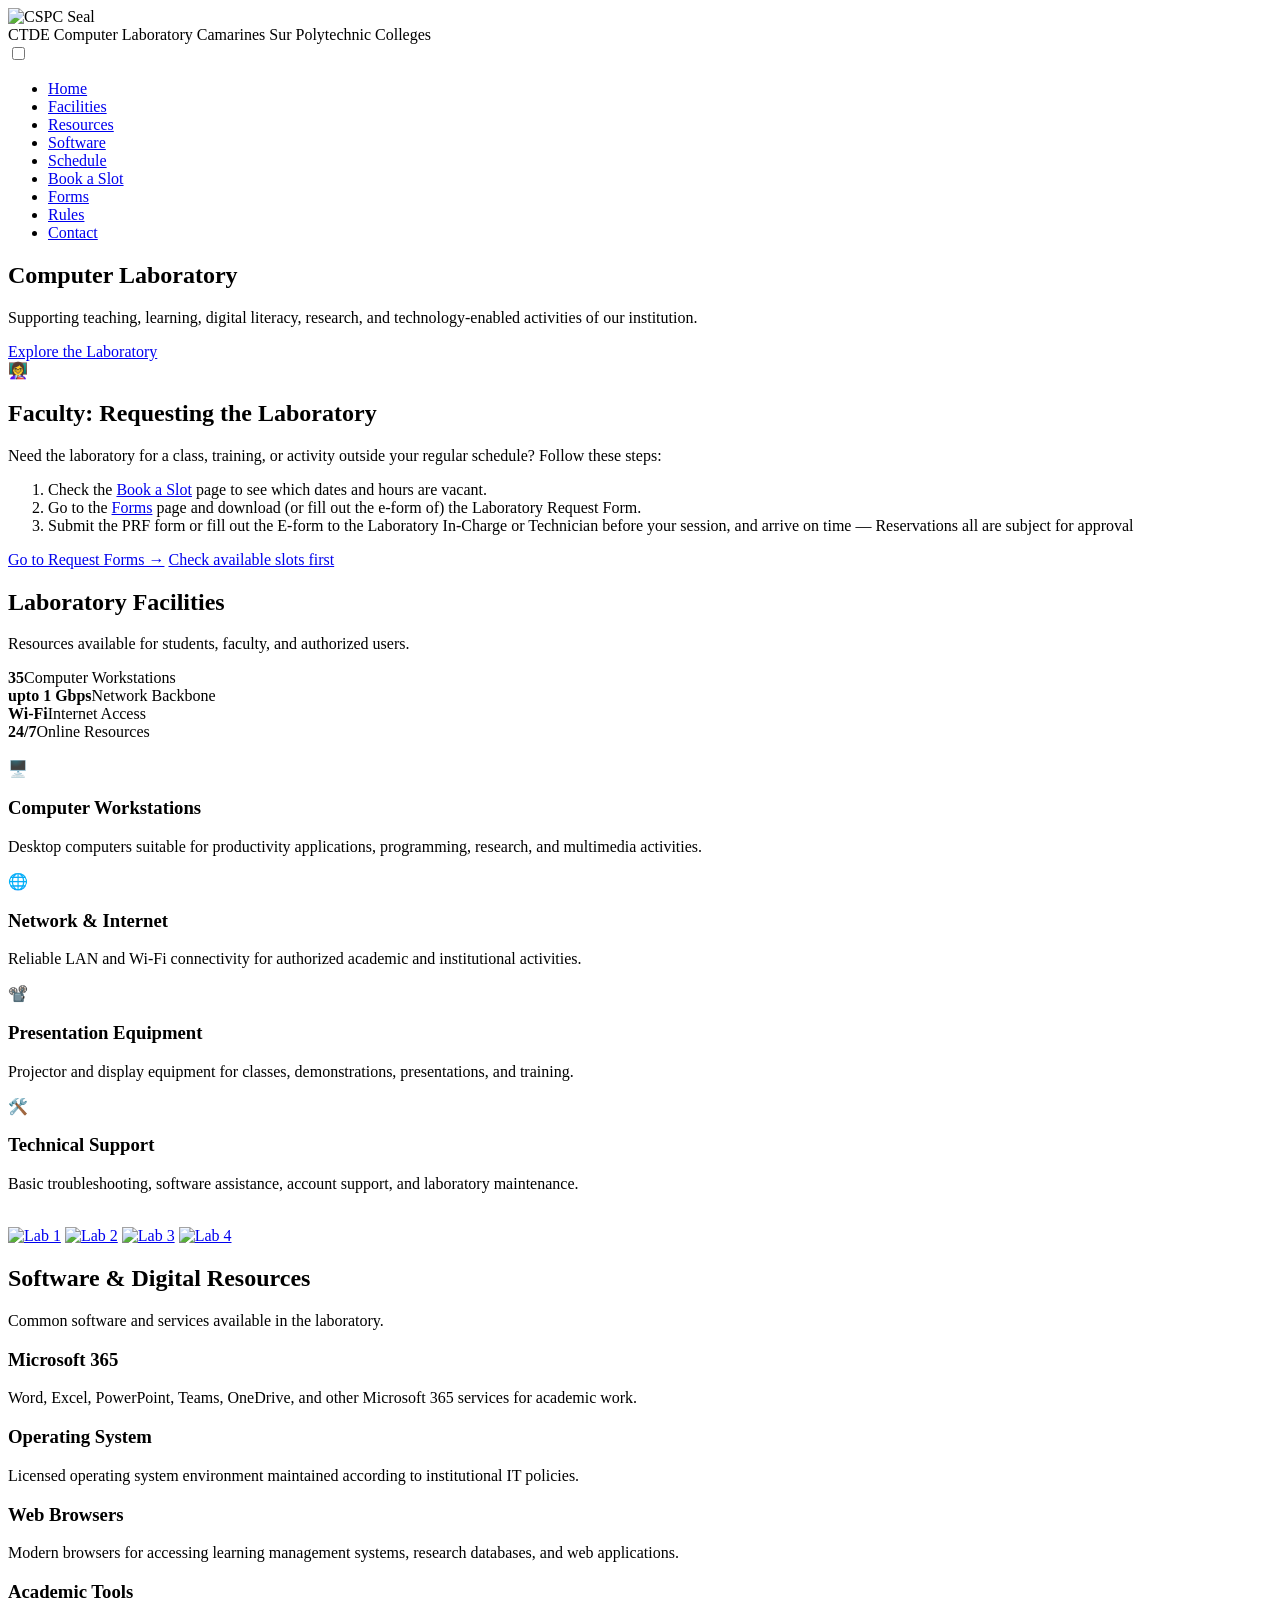
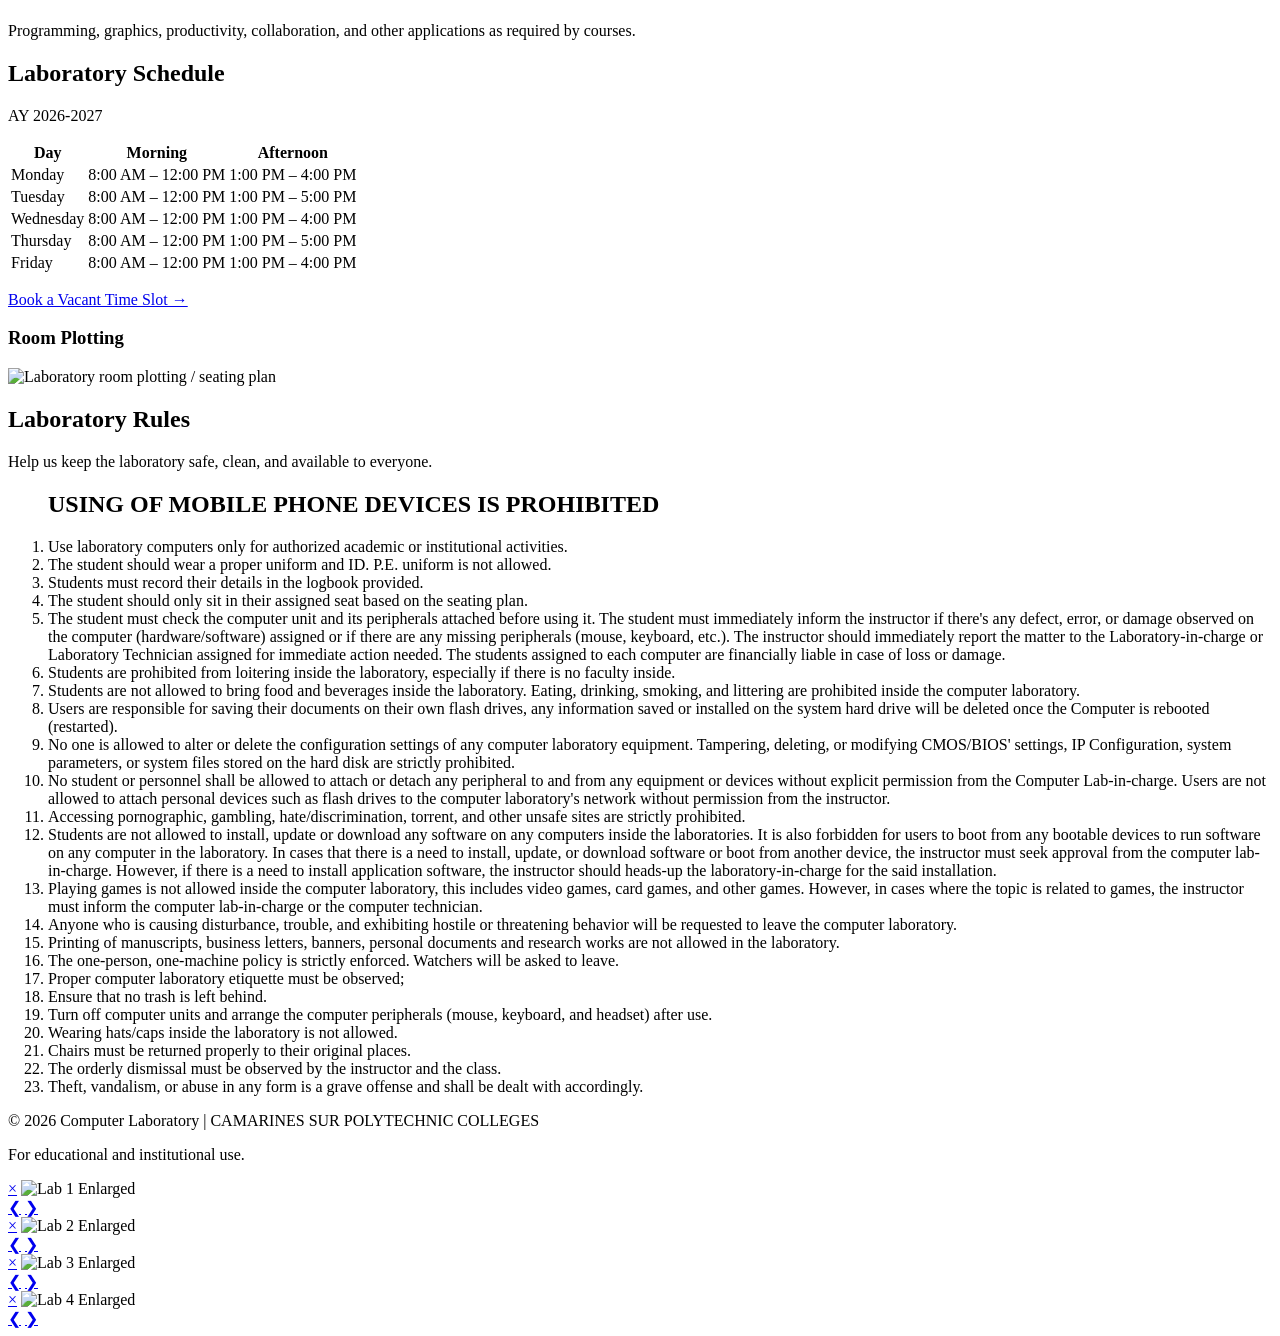
==== index.html @ a162e587 "Add faculty request section for laboratory usage Added a section for faculty requests to use the lab" ====
<!DOCTYPE html>
<html lang="en">
<head>
<meta charset="UTF-8">
<meta name="viewport" content="width=device-width, initial-scale=1.0">
<title>Computer Laboratory | Institution</title>
<link rel="stylesheet" href="css/style.css">
<link rel="stylesheet" href="css/index.css">
</head>
<body>
<header>
<nav>
<div class="logo">
<img src="Pictures/CSPC-Seal.png" alt="CSPC Seal">
<div class="logo-divider"></div>
<div class="logo-text">
<span class="primary">CTDE Computer Laboratory</span>
<span class="secondary">Camarines Sur Polytechnic Colleges</span>
</div>
</div>
<input type="checkbox" id="navToggle" class="nav-toggle">
<label for="navToggle" class="hamburger"><span></span><span></span><span></span></label>
<ul>
<li><a href="#home">Home</a></li>
<li><a href="#facilities">Facilities</a></li>
<li><a href="#resources">Resources</a></li>
<li><a href="#software">Software</a></li>
<li><a href="#schedule">Schedule</a></li>
<li><a href="booking.html">Book a Slot</a></li>
<li><a href="forms.html">Forms</a></li>
<li><a href="#rules">Rules</a></li>
<li><a href="contact.html">Contact</a></li>
</ul>
</nav>
</header>

<main>
<section class="hero" id="home">
<h1>Computer Laboratory</h1>
<p>Supporting teaching, learning, digital literacy, research, and technology-enabled activities of our institution.</p>
<a class="btn" href="#facilities">Explore the Laboratory</a>
</section>

<section class="faculty-notice" id="faculty-request">
<div class="faculty-card">
<div class="faculty-icon">👩‍🏫</div>
<div class="faculty-body">
<h2>Faculty: Requesting the Laboratory</h2>
<p>Need the laboratory for a class, training, or activity outside your regular schedule? Follow these steps:</p>
<ol class="faculty-steps">
<li>Check the <a href="booking.html">Book a Slot</a> page to see which dates and hours are vacant.</li>
<li>Go to the <a href="forms.html">Forms</a> page and download (or fill out the e-form of) the Laboratory Request Form.</li>
<li>Submit the PRF form or fill out the E-form to the Laboratory In-Charge or Technician before your session, and arrive on time &mdash; Reservations all are subject for approval </li>
</ol>
<div class="faculty-actions">
<a class="faculty-btn" href="forms.html">Go to Request Forms &rarr;</a>
<a class="faculty-link" href="booking.html">Check available slots first</a>
</div>
</div>
</div>
</section>

<section id="facilities">
<div class="section-title"><h2>Laboratory Facilities</h2><p>Resources available for students, faculty, and authorized users.</p></div>
<div class="stats">
<div class="stat"><strong>35</strong>Computer Workstations</div>
<div class="stat"><strong>upto 1 Gbps</strong>Network Backbone</div>
<div class="stat"><strong>Wi-Fi</strong>Internet Access</div>
<div class="stat"><strong>24/7</strong>Online Resources</div>
</div>
<br>
<div class="cards">
<div class="card"><div class="icon">🖥️</div><h3>Computer Workstations</h3><p>Desktop computers suitable for productivity applications, programming, research, and multimedia activities.</p></div>
<div class="card"><div class="icon">🌐</div><h3>Network & Internet</h3><p>Reliable LAN and Wi-Fi connectivity for authorized academic and institutional activities.</p></div>
<div class="card"><div class="icon">📽️</div><h3>Presentation Equipment</h3><p>Projector and display equipment for classes, demonstrations, presentations, and training.</p></div>
<div class="card"><div class="icon">🛠️</div><h3>Technical Support</h3><p>Basic troubleshooting, software assistance, account support, and laboratory maintenance.</p></div>
</div>
<br>
 <!-- Uploaded Pictures -->
<div class="gallery">
  <a href="#img1"><img src="Pictures/CTDE 1.JPG" alt="Lab 1" class="zoomable"></a>
  <a href="#img2"><img src="Pictures/CTDE 2.JPG" alt="Lab 2" class="zoomable"></a>
  <a href="#img3"><img src="Pictures/CTDE 3.JPG" alt="Lab 3" class="zoomable"></a>
  <a href="#img4"><img src="Pictures/CTDE 4.JPG" alt="Lab 4" class="zoomable"></a>
</div>

</section>

<!-- <section id="resources">
  <div class="section-title">
    <h2>View Resources</h2>
    <p>Access PDF documents and uploaded pictures directly from the laboratory portal.</p>
  </div>

  <!-- PDF Viewer -->
  <!-- <div class="card">
    <p>You can view the laboratory guidelines PDF below:</p>
    <embed src="PDF/CSPC ICT Laboratory Manual.pdf" type="application/pdf" width="100%" height="600px" />
  </div>
</section> --> 


<section id="software">
<div class="section-title"><h2>Software & Digital Resources</h2><p>Common software and services available in the laboratory.</p></div>
<div class="cards">
<div class="card"><h3>Microsoft 365</h3><p>Word, Excel, PowerPoint, Teams, OneDrive, and other Microsoft 365 services for academic work.</p></div>
<div class="card"><h3>Operating System</h3><p>Licensed operating system environment maintained according to institutional IT policies.</p></div>
<div class="card"><h3>Web Browsers</h3><p>Modern browsers for accessing learning management systems, research databases, and web applications.</p></div>
<div class="card"><h3>Academic Tools</h3><p>Programming, graphics, productivity, collaboration, and other applications as required by courses.</p></div>
</div>
</section>

<section id="schedule">
<div class="section-title"><h2>Laboratory Schedule</h2><p>AY 2026-2027</p></div>
<table>
<tr><th>Day</th><th>Morning</th><th>Afternoon</th></tr>
<tr><td>Monday</td><td>8:00 AM – 12:00 PM</td><td>1:00 PM – 4:00 PM</td></tr>
<tr><td>Tuesday</td><td>8:00 AM – 12:00 PM</td><td>1:00 PM – 5:00 PM</td></tr>
<tr><td>Wednesday</td><td>8:00 AM – 12:00 PM</td><td>1:00 PM – 4:00 PM</td></tr>
<tr><td>Thursday</td><td>8:00 AM – 12:00 PM</td><td>1:00 PM – 5:00 PM</td></tr>
<tr><td>Friday</td><td>8:00 AM – 12:00 PM</td><td>1:00 PM – 4:00 PM</td></tr>
</table>
<p class="schedule-cta">
<a class="btn" href="booking.html">Book a Vacant Time Slot &rarr;</a>
</p>

<!--
  ROOM PLOTTING / SEATING PLAN IMAGE
  To add your own room layout image:
  1. Save your room plotting/seating plan image into the Pictures folder
     (e.g. Pictures/room-plotting.png).
  2. Update the src below to match your filename.
  3. The dashed box disappears automatically once a real image loads.
-->
<div class="plan-card">
<h3>Room Plotting</h3>
<p></p>
<div class="plan-holder">
<img src="Pictures/room-plotting.png" alt="Laboratory room plotting / seating plan">
</div>
</div>
</section>

<section id="rules">
<div class="section-title"><h2>Laboratory Rules</h2><p>Help us keep the laboratory safe, clean, and available to everyone.</p></div>
<div class="card rules">
<ol>
<h2>USING OF MOBILE PHONE DEVICES IS PROHIBITED</h2>
<li>Use laboratory computers only for authorized academic or institutional activities.</li>
<li>The student should wear a proper uniform and ID. P.E. uniform is not allowed.</li>
<li>Students must record their details in the logbook provided.</li>
<li>The student should only sit in their assigned seat based on the seating plan.</li>
<li>The student must check the computer unit and its peripherals attached before using it. The student
must immediately inform the instructor if there's any defect, error, or damage observed on the
computer (hardware/software) assigned or if there are any missing peripherals (mouse, keyboard,
etc.). The instructor should immediately report the matter to the Laboratory-in-charge or Laboratory
Technician assigned for immediate action needed. The students assigned to each computer are
financially liable in case of loss or damage.</li>
<li>Students are prohibited from loitering inside the laboratory, especially if there is no faculty inside.</li>
<li>Students are not allowed to bring food and beverages inside the laboratory. Eating, drinking,
smoking, and littering are prohibited inside the computer laboratory.</li>
<li>Users are responsible for saving their documents on their own flash drives, any information saved
or installed on the system hard drive will be deleted once the Computer is rebooted (restarted).</li>
<li>No one is allowed to alter or delete the configuration settings of any computer laboratory equipment.
Tampering, deleting, or modifying CMOS/BIOS' settings, IP Configuration, system parameters, or
system files stored on the hard disk are strictly prohibited.</li>
<li>No student or personnel shall be allowed to attach or detach any peripheral to and from any
equipment or devices without explicit permission from the Computer Lab-in-charge. Users are not
allowed to attach personal devices such as flash drives to the computer laboratory's network
without permission from the instructor.</li>
<li>Accessing pornographic, gambling, hate/discrimination, torrent, and other unsafe sites are strictly
prohibited.</li>
<li>Students are not allowed to install, update or download any software on any computers inside the
laboratories. It is also forbidden for users to boot from any bootable devices to run software on any
computer in the laboratory. In cases that there is a need to install, update, or download software or
boot from another device, the instructor must seek approval from the computer lab-in-charge.
However, if there is a need to install application software, the instructor should heads-up the
laboratory-in-charge for the said installation.</li>
<li>Playing games is not allowed inside the computer laboratory, this includes video games, card
games, and other games. However, in cases where the topic is related to games, the instructor
must inform the computer lab-in-charge or the computer technician.</li>
<li>Anyone who is causing disturbance, trouble, and exhibiting hostile or threatening behavior will be
requested to leave the computer laboratory.</li>
<li>Printing of manuscripts, business letters, banners, personal documents and research works are
not allowed in the laboratory.</li>
<li>The one-person, one-machine policy is strictly enforced. Watchers will be asked to leave.</li>
<li>Proper computer laboratory etiquette must be observed;</li>
<li>Ensure that no trash is left behind.</li>
<li>Turn off computer units and arrange the computer peripherals (mouse, keyboard, and
headset) after use.</li>
<li>Wearing hats/caps inside the laboratory is not allowed.</li>
<li>Chairs must be returned properly to their original places.</li>
<li>The orderly dismissal must be observed by the instructor and the class.</li>
<li>Theft, vandalism, or abuse in any form is a grave offense and shall be dealt with accordingly.</li>
</ol>
</div>
</section>

</main>

<footer>
<p>&copy; 2026 Computer Laboratory | CAMARINES SUR POLYTECHNIC COLLEGES</p>
<p>For educational and institutional use.</p>

<!-- Overlay Slides -->
<div id="img1" class="overlay">
  <a href="#" class="close">&times;</a>
  <img src="Pictures/CTDE 1.JPG" alt="Lab 1 Enlarged">
  <div class="nav">
    <a href="#img4">&#10094;</a> <!-- Previous -->
    <a href="#img2">&#10095;</a> <!-- Next -->
  </div>
</div>

<div id="img2" class="overlay">
  <a href="#" class="close">&times;</a>
  <img src="Pictures/CTDE 2.JPG" alt="Lab 2 Enlarged">
  <div class="nav">
    <a href="#img1">&#10094;</a>
    <a href="#img3">&#10095;</a>
  </div>
</div>

<div id="img3" class="overlay">
  <a href="#" class="close">&times;</a>
  <img src="Pictures/CTDE 3.JPG" alt="Lab 3 Enlarged">
  <div class="nav">
    <a href="#img2">&#10094;</a>
    <a href="#img4">&#10095;</a>
  </div>
</div>

  <div id="img4" class="overlay">
  <a href="#" class="close">&times;</a>
  <img src="Pictures/CTDE 4.JPG" alt="Lab 4 Enlarged">
  <div class="nav">
    <a href="#img3">&#10094;</a>
    <a href="#img1">&#10095;</a>
  </div>
</div>

</footer>
<script src="js/nav-visibility.js"></script>
<script src="js/security.js"></script>
</body>
</html>
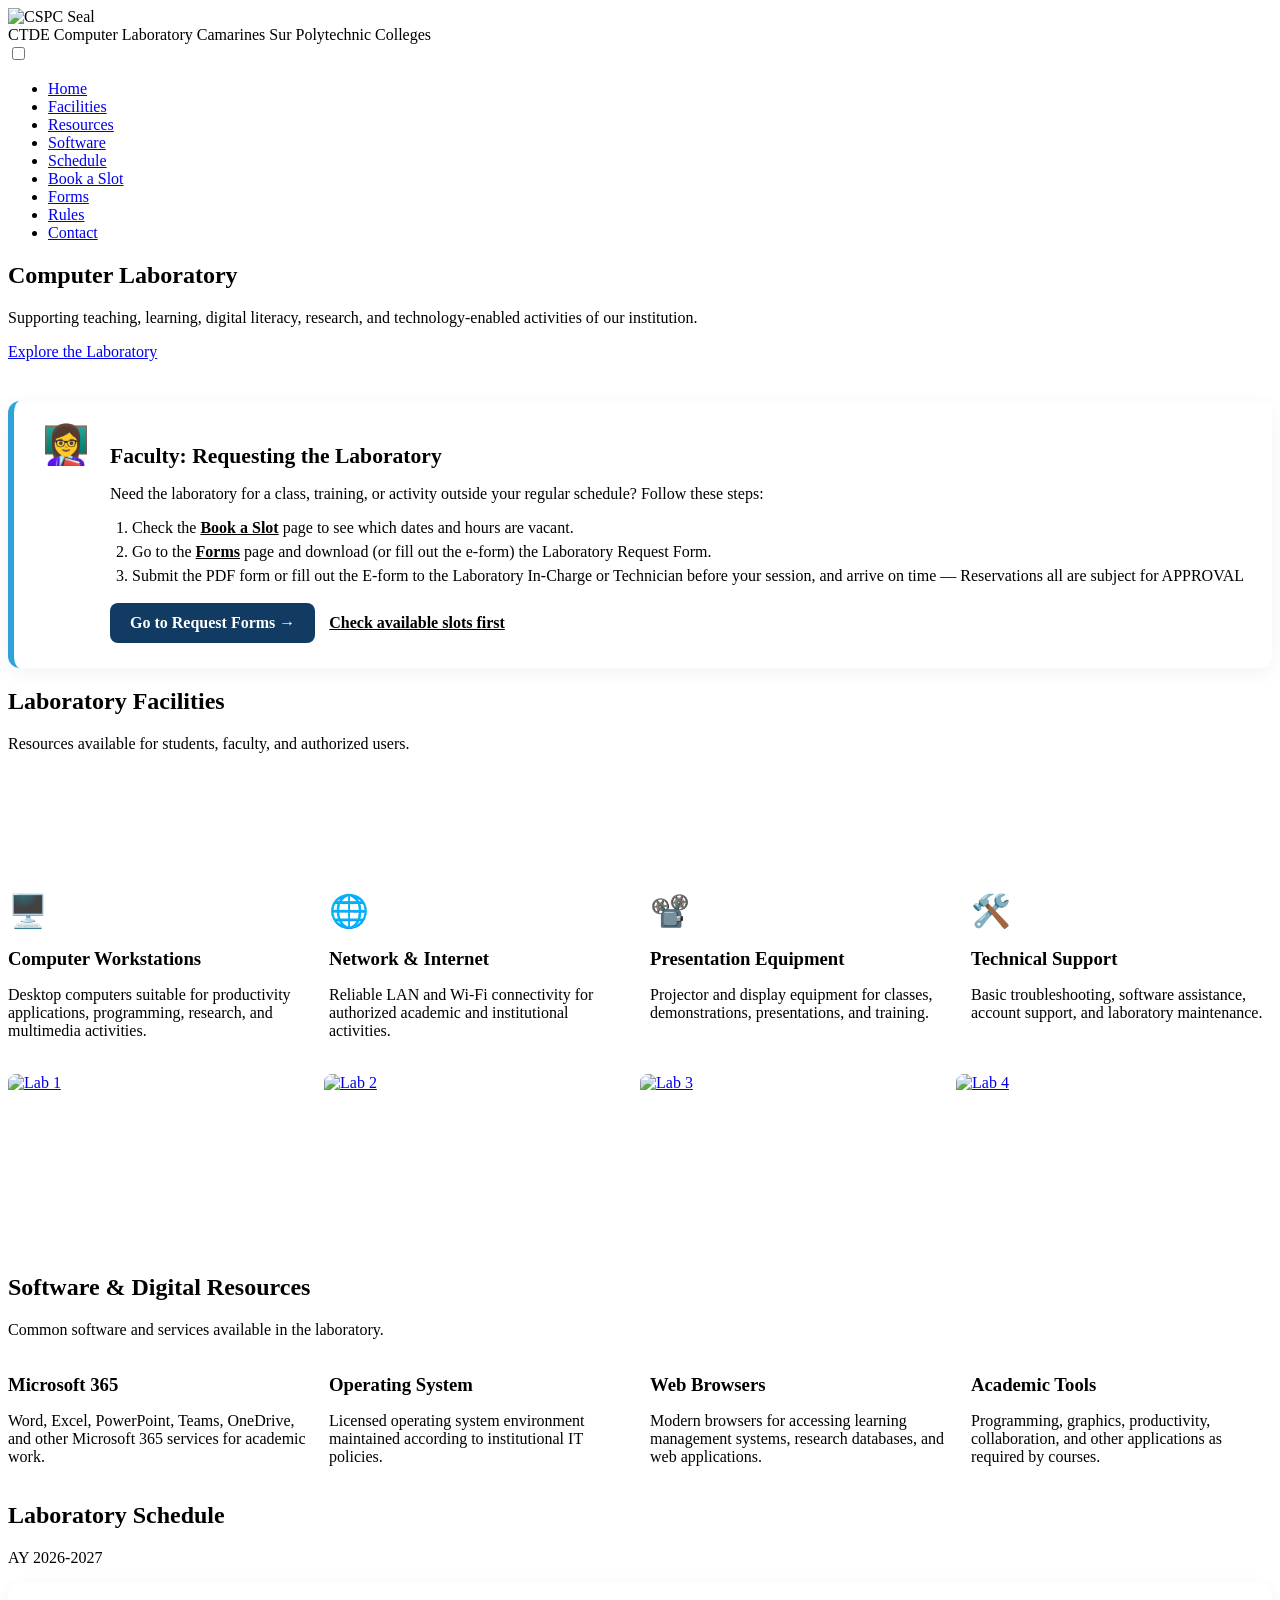
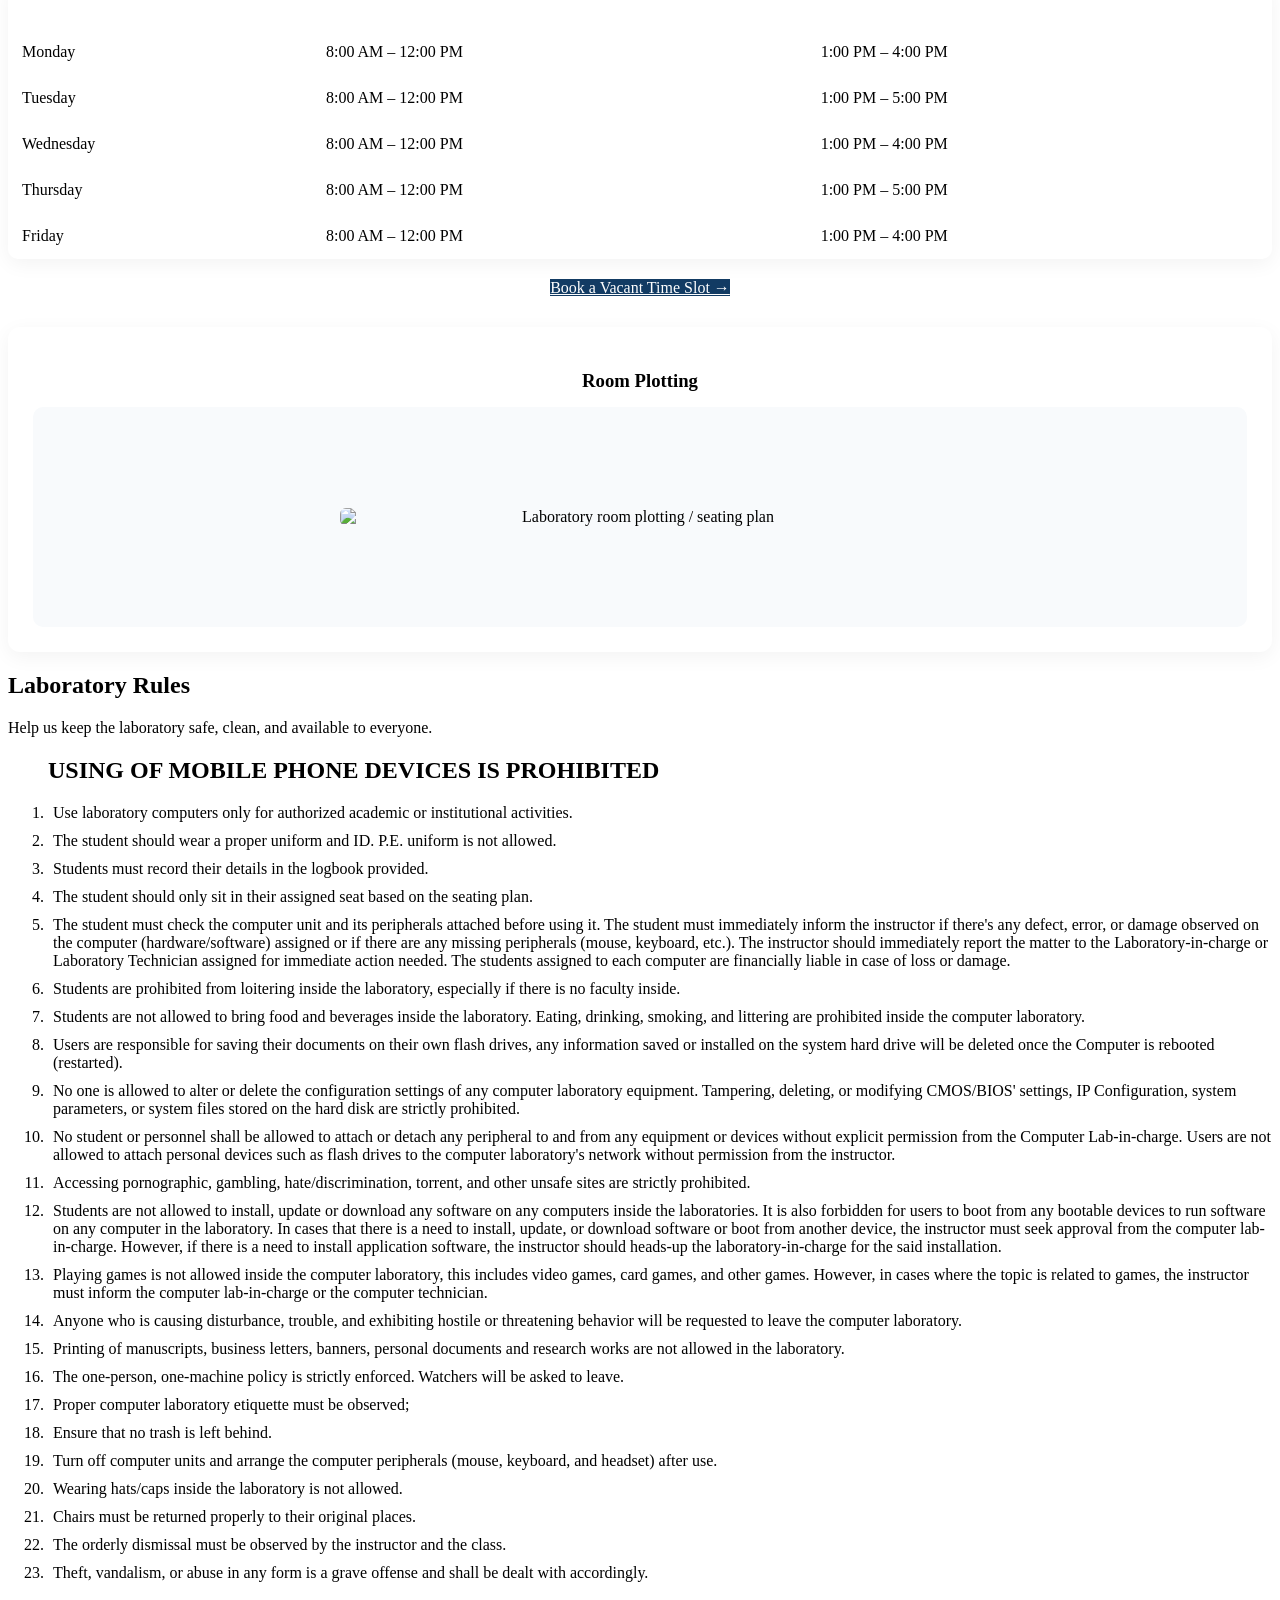
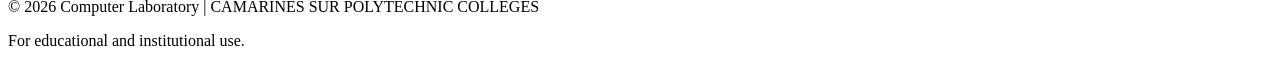
==== commit b6f72161: "Revise laboratory request form submission instructions Updated the wording for form submission instr" ====
--- a/index.html
+++ b/index.html
@@ -49,8 +49,8 @@
 <p>Need the laboratory for a class, training, or activity outside your regular schedule? Follow these steps:</p>
 <ol class="faculty-steps">
 <li>Check the <a href="booking.html">Book a Slot</a> page to see which dates and hours are vacant.</li>
-<li>Go to the <a href="forms.html">Forms</a> page and download (or fill out the e-form of) the Laboratory Request Form.</li>
-<li>Submit the PRF form or fill out the E-form to the Laboratory In-Charge or Technician before your session, and arrive on time &mdash; Reservations all are subject for approval </li>
+<li>Go to the <a href="forms.html">Forms</a> page and download (or fill out the e-form) the Laboratory Request Form.</li>
+<li>Submit the PDF form or fill out the E-form to the Laboratory In-Charge or Technician before your session, and arrive on time &mdash; Reservations all are subject for APPROVAL </li>
 </ol>
 <div class="faculty-actions">
 <a class="faculty-btn" href="forms.html">Go to Request Forms &rarr;</a>
--- a/css/index.css
+++ b/css/index.css
@@ -0,0 +1,117 @@
+/* ===================== index.html SPECIFIC STYLES ===================== */
+
+.cards{display:grid;grid-template-columns:repeat(auto-fit,minmax(220px,1fr));gap:20px}
+.card h3{color:var(--accent);margin-bottom:8px}
+.icon{font-size:2rem;margin-bottom:10px}
+
+.stats{display:grid;grid-template-columns:repeat(auto-fit,minmax(180px,1fr));gap:15px}
+.stat{background:var(--stat-bg);color:white;padding:25px;text-align:center;border-radius:10px}
+.stat strong{display:block;font-size:2rem}
+
+table{width:100%;border-collapse:collapse;background:var(--card-bg);border-radius:10px;overflow:hidden;box-shadow:0 5px 20px #0000000d}
+th,td{padding:14px;text-align:left;border-bottom:1px solid var(--card-border)}
+th{background:var(--table-header-bg);color:white}
+
+.rules li{margin:10px 0;padding-left:5px}
+
+.schedule-cta{text-align:center;margin-top:20px}
+.schedule-cta .btn{background:#123b63;color:white}
+
+.plan-card{
+  background:var(--card-bg);
+  border:1px solid var(--card-border);
+  border-radius:12px;
+  box-shadow:0 5px 20px #0000000d;
+  padding:25px;
+  margin-top:30px;
+  text-align:center;
+}
+.plan-card h3{color:var(--accent);margin-bottom:6px}
+.plan-card p{color:var(--text-muted);font-size:.92rem;margin-bottom:15px}
+.plan-holder{
+  border:1px dashed var(--card-border);
+  border-radius:10px;
+  background:#f8fafc;
+  padding:10px;
+  min-height:200px;
+  display:flex;
+  align-items:center;
+  justify-content:center;
+  text-align:center;
+
+  img.zoomable:hover{transform:scale(1.1);box-shadow:0 8px 20px #0003}
+}
+.plan-holder img{
+  display:block;
+  margin:0 auto;
+  width:min(600px, 90vw);
+  max-width:100%;
+  height:auto;
+  border-radius:6px;
+}
+
+@media(max-width:700px){
+  .plan-holder{min-height:140px}
+  .plan-holder img{width:min(400px, 92vw)}
+}
+
+/* ---------- Photo gallery ---------- */
+.gallery{display:flex;gap:15px;flex-wrap:wrap}
+.gallery a{flex:1 1 calc(25% - 15px);max-width:calc(25% - 15px)}
+img.zoomable{
+  width:100%;height:180px;object-fit:cover;display:block;
+  border-radius:8px;
+  transition:transform 0.3s ease, box-shadow 0.3s ease;
+  cursor:pointer;
+}
+img.zoomable:hover{transform:scale(1.1);box-shadow:0 8px 20px #0003}
+
+/* ---------- Lightbox overlay ---------- */
+.overlay{
+  position:fixed;top:0;left:0;width:100%;height:100%;
+  background:rgba(0,0,0,0.8);
+  display:none;justify-content:center;align-items:center;
+  z-index:9999;flex-direction:column;
+}
+.overlay:target{display:flex}
+.overlay img{max-width:90%;max-height:80%;border-radius:10px;box-shadow:0 0 20px #000}
+.overlay a{color:white;font-size:2rem;text-decoration:none;margin:15px}
+.overlay .nav{
+  display:flex;justify-content:space-between;width:100%;
+  padding:0 40px;position:absolute;top:50%;transform:translateY(-50%);
+}
+.overlay .close{position:absolute;top:20px;right:30px}
+
+@media(max-width:700px){
+  .gallery a{flex:1 1 calc(50% - 15px);max-width:calc(50% - 15px)}
+}
+@media(max-width:480px){
+  .gallery a{flex:1 1 100%;max-width:100%}
+}
+
+/* ---------- Faculty request notice (top of home page) ---------- */
+.faculty-notice{padding-top:40px;padding-bottom:0}
+.faculty-card{
+  display:flex;gap:20px;align-items:flex-start;
+  background:var(--card-bg);
+  border:1px solid var(--card-border);
+  border-left:6px solid #2fa3d9;
+  border-radius:12px;
+  box-shadow:0 5px 20px #0000000d;
+  padding:25px 28px;
+}
+.faculty-icon{font-size:2.4rem;line-height:1}
+.faculty-body h2{color:var(--accent);font-size:1.35rem;margin-bottom:6px}
+.faculty-body > p{color:var(--text-muted);margin-bottom:12px}
+.faculty-steps{padding-left:22px;margin-bottom:18px}
+.faculty-steps li{margin:6px 0}
+.faculty-steps a{color:var(--accent);font-weight:700}
+.faculty-actions{display:flex;flex-wrap:wrap;align-items:center;gap:14px}
+.faculty-btn{display:inline-block;background:#123b63;color:white;padding:11px 20px;border-radius:8px;text-decoration:none;font-weight:700}
+.faculty-btn:hover{background:#1677a8}
+.faculty-link{color:var(--accent);font-weight:700;text-decoration:underline}
+
+@media(max-width:700px){
+  .faculty-notice{padding-top:30px}
+  .faculty-card{flex-direction:column;gap:10px;padding:20px}
+}
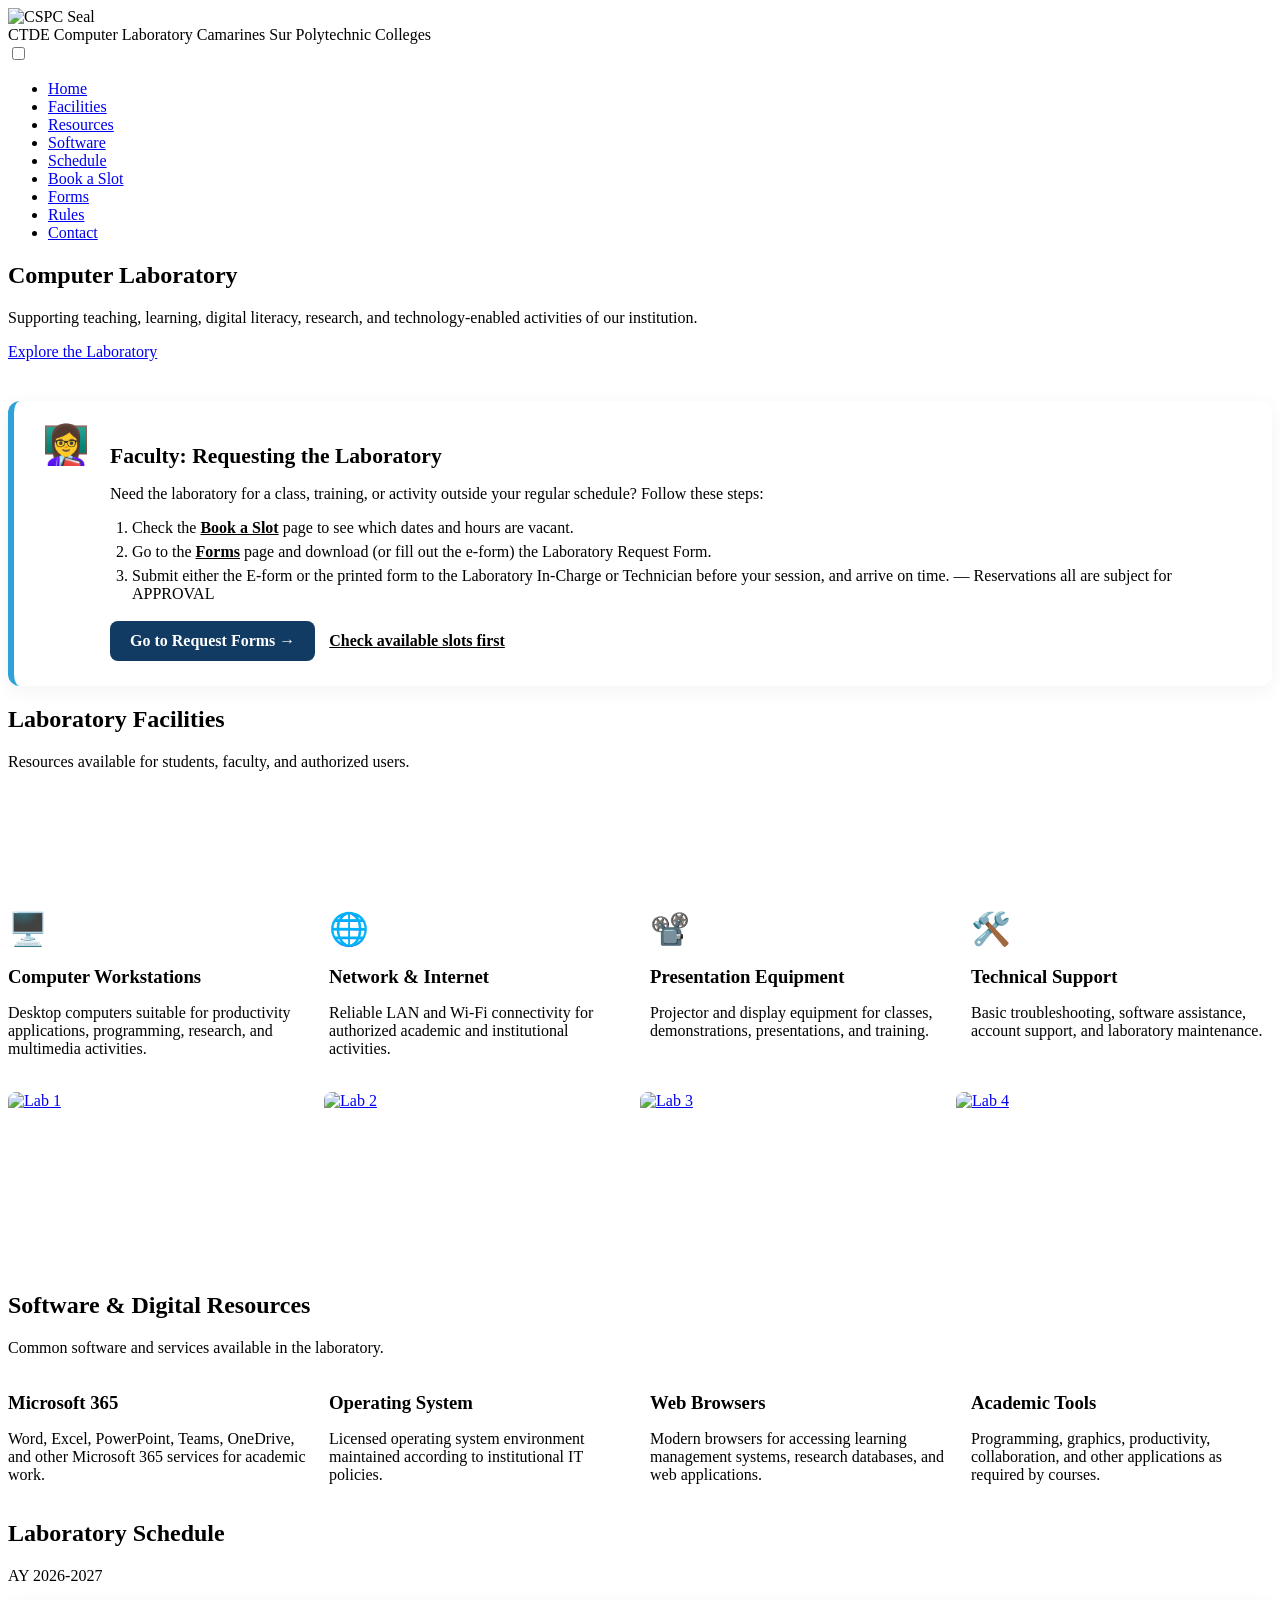
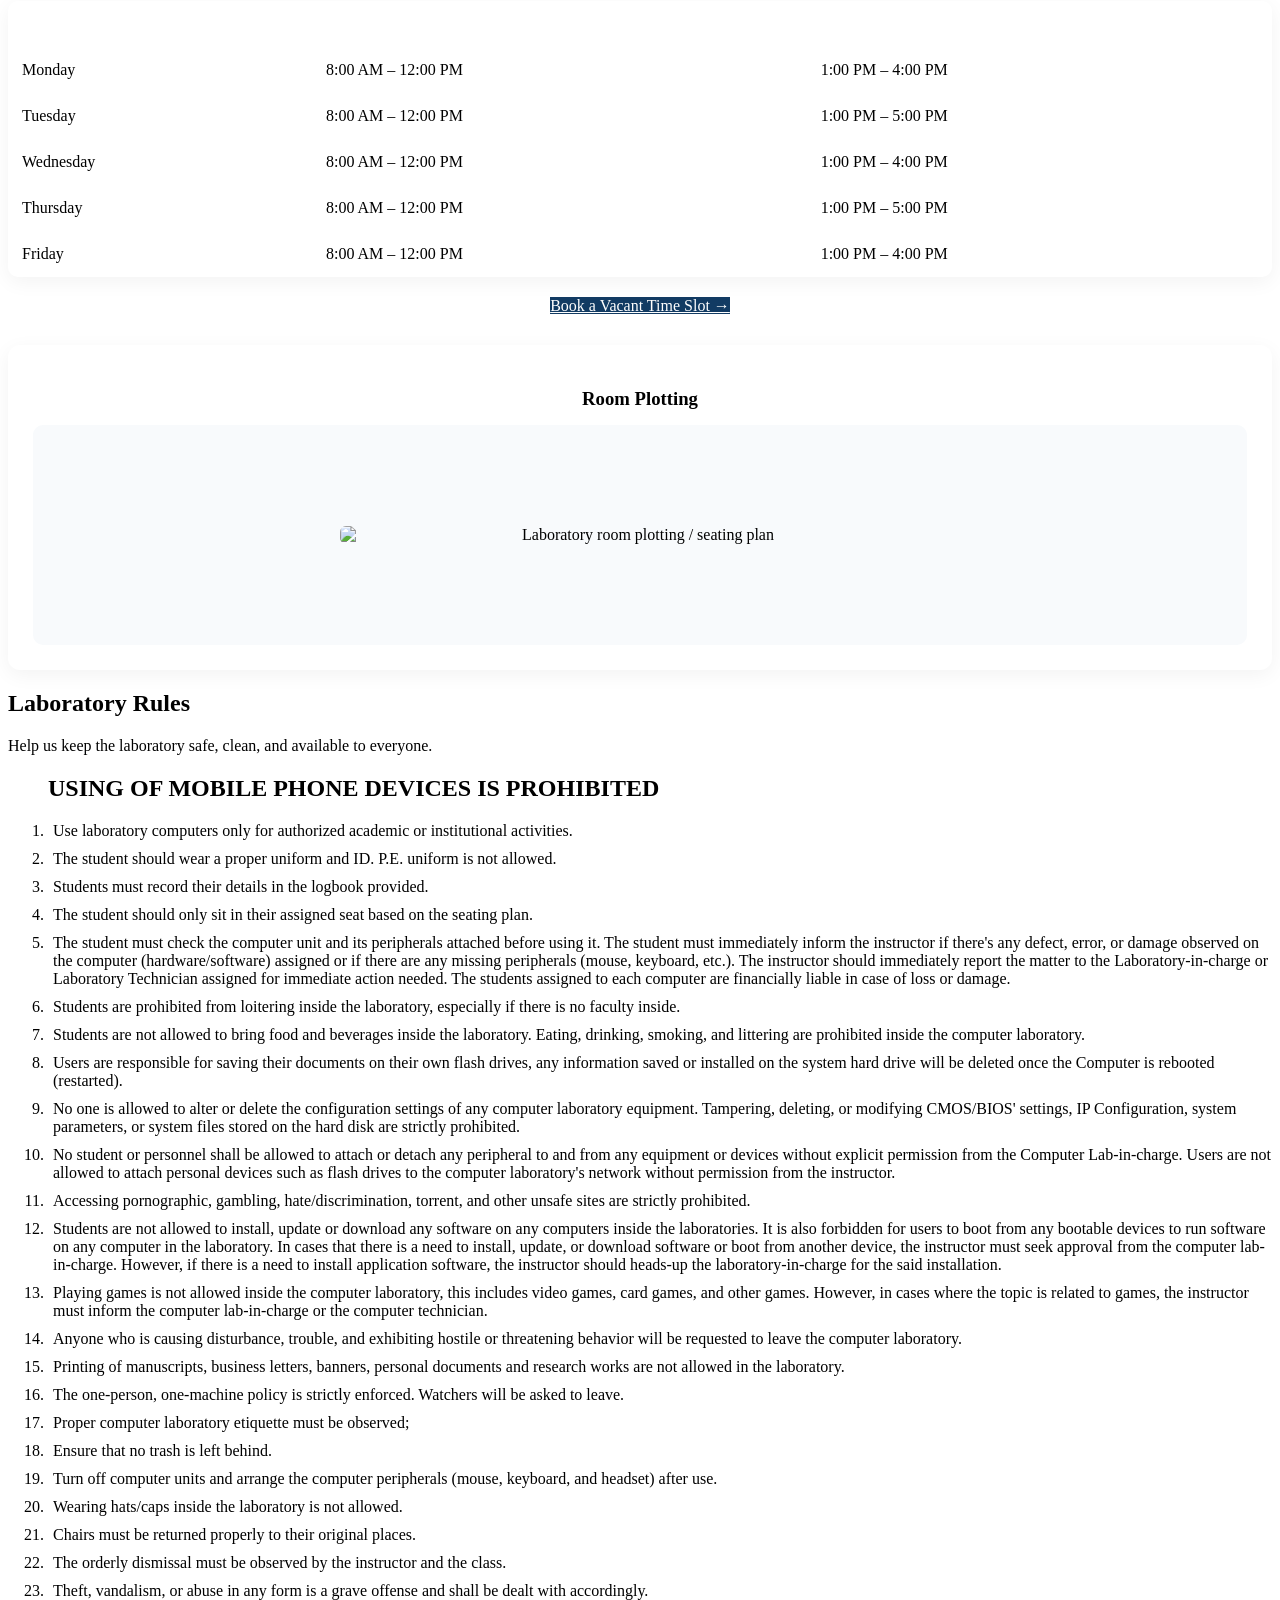
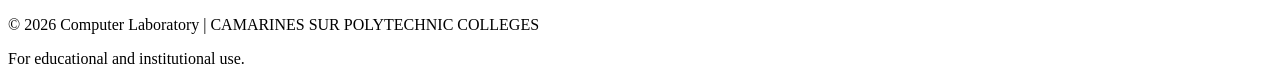
==== commit 2b31e7db: "Update index.html" ====
--- a/index.html
+++ b/index.html
@@ -50,7 +50,7 @@
 <ol class="faculty-steps">
 <li>Check the <a href="booking.html">Book a Slot</a> page to see which dates and hours are vacant.</li>
 <li>Go to the <a href="forms.html">Forms</a> page and download (or fill out the e-form) the Laboratory Request Form.</li>
-<li>Submit the PDF form or fill out the E-form to the Laboratory In-Charge or Technician before your session, and arrive on time &mdash; Reservations all are subject for APPROVAL </li>
+<li>Submit either the E-form or the printed form to the Laboratory In-Charge or Technician before your session, and arrive on time. &mdash; Reservations all are subject for APPROVAL </li>
 </ol>
 <div class="faculty-actions">
 <a class="faculty-btn" href="forms.html">Go to Request Forms &rarr;</a>
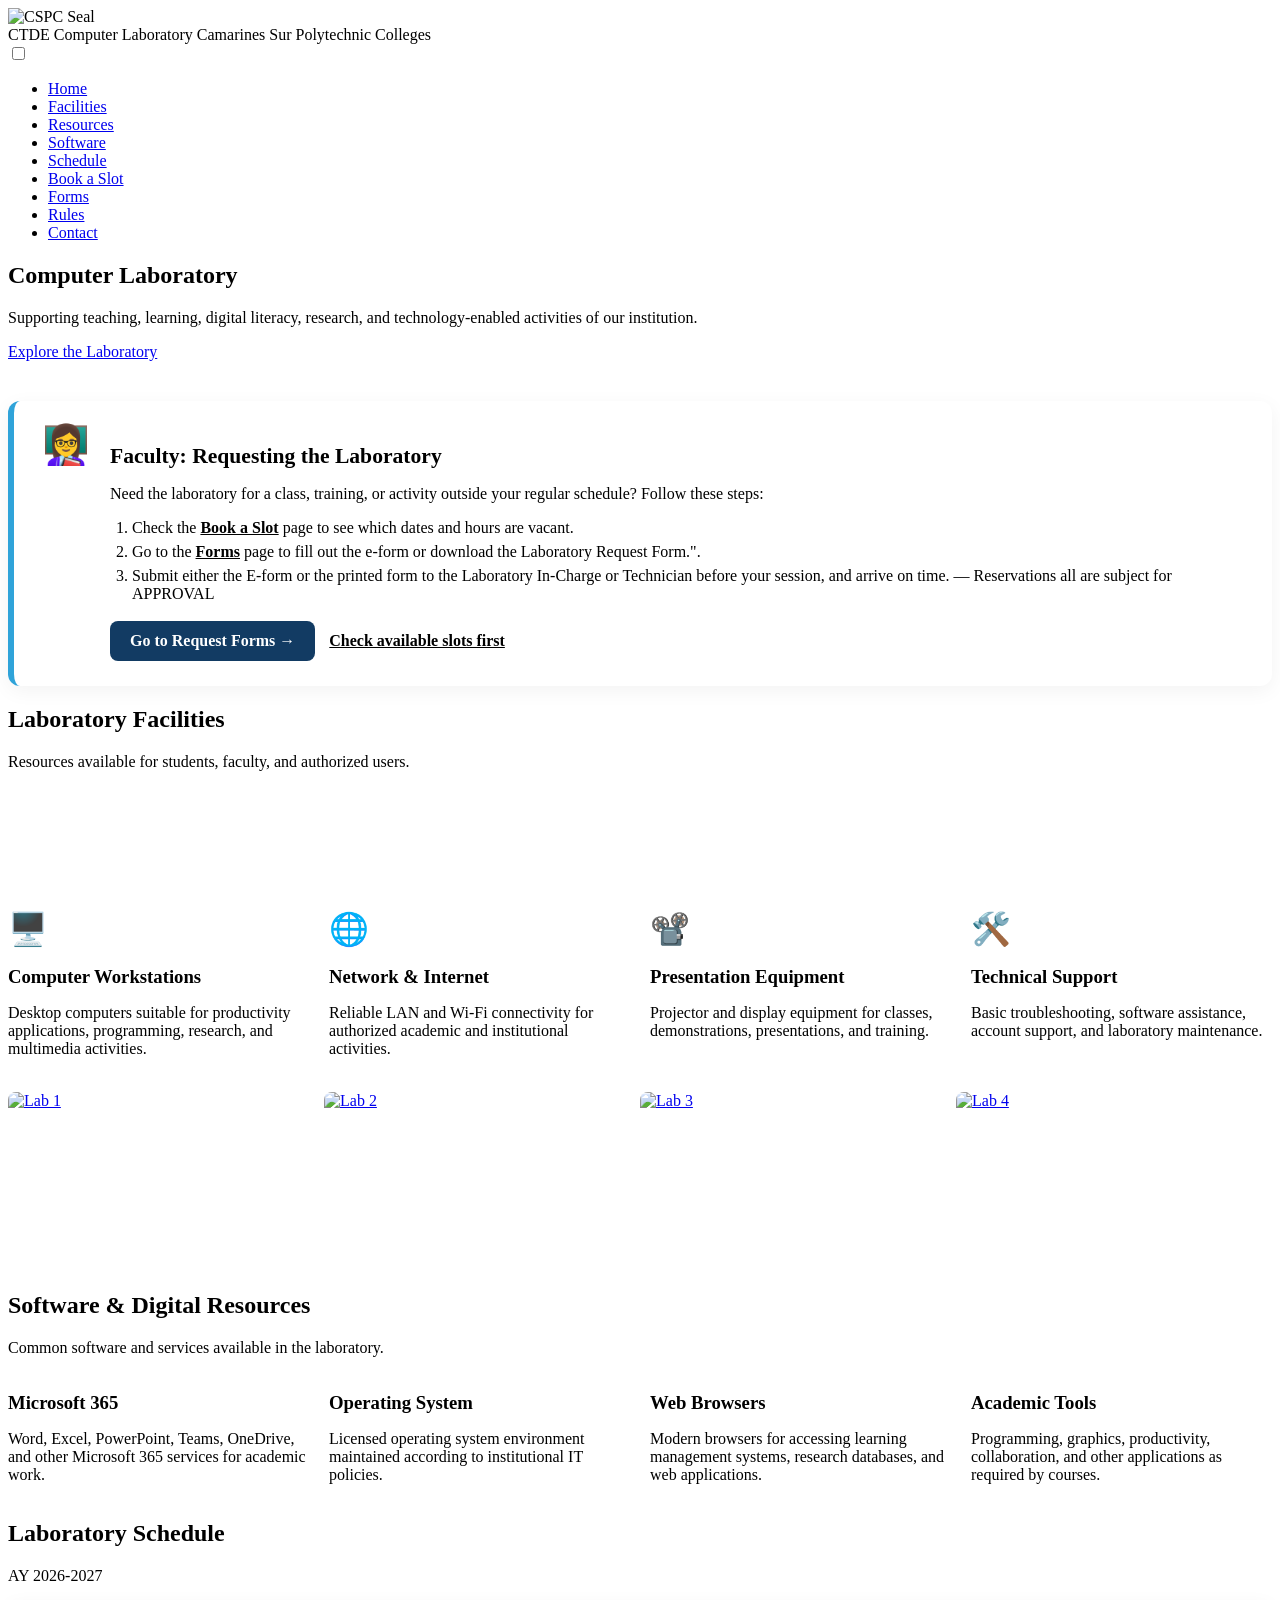
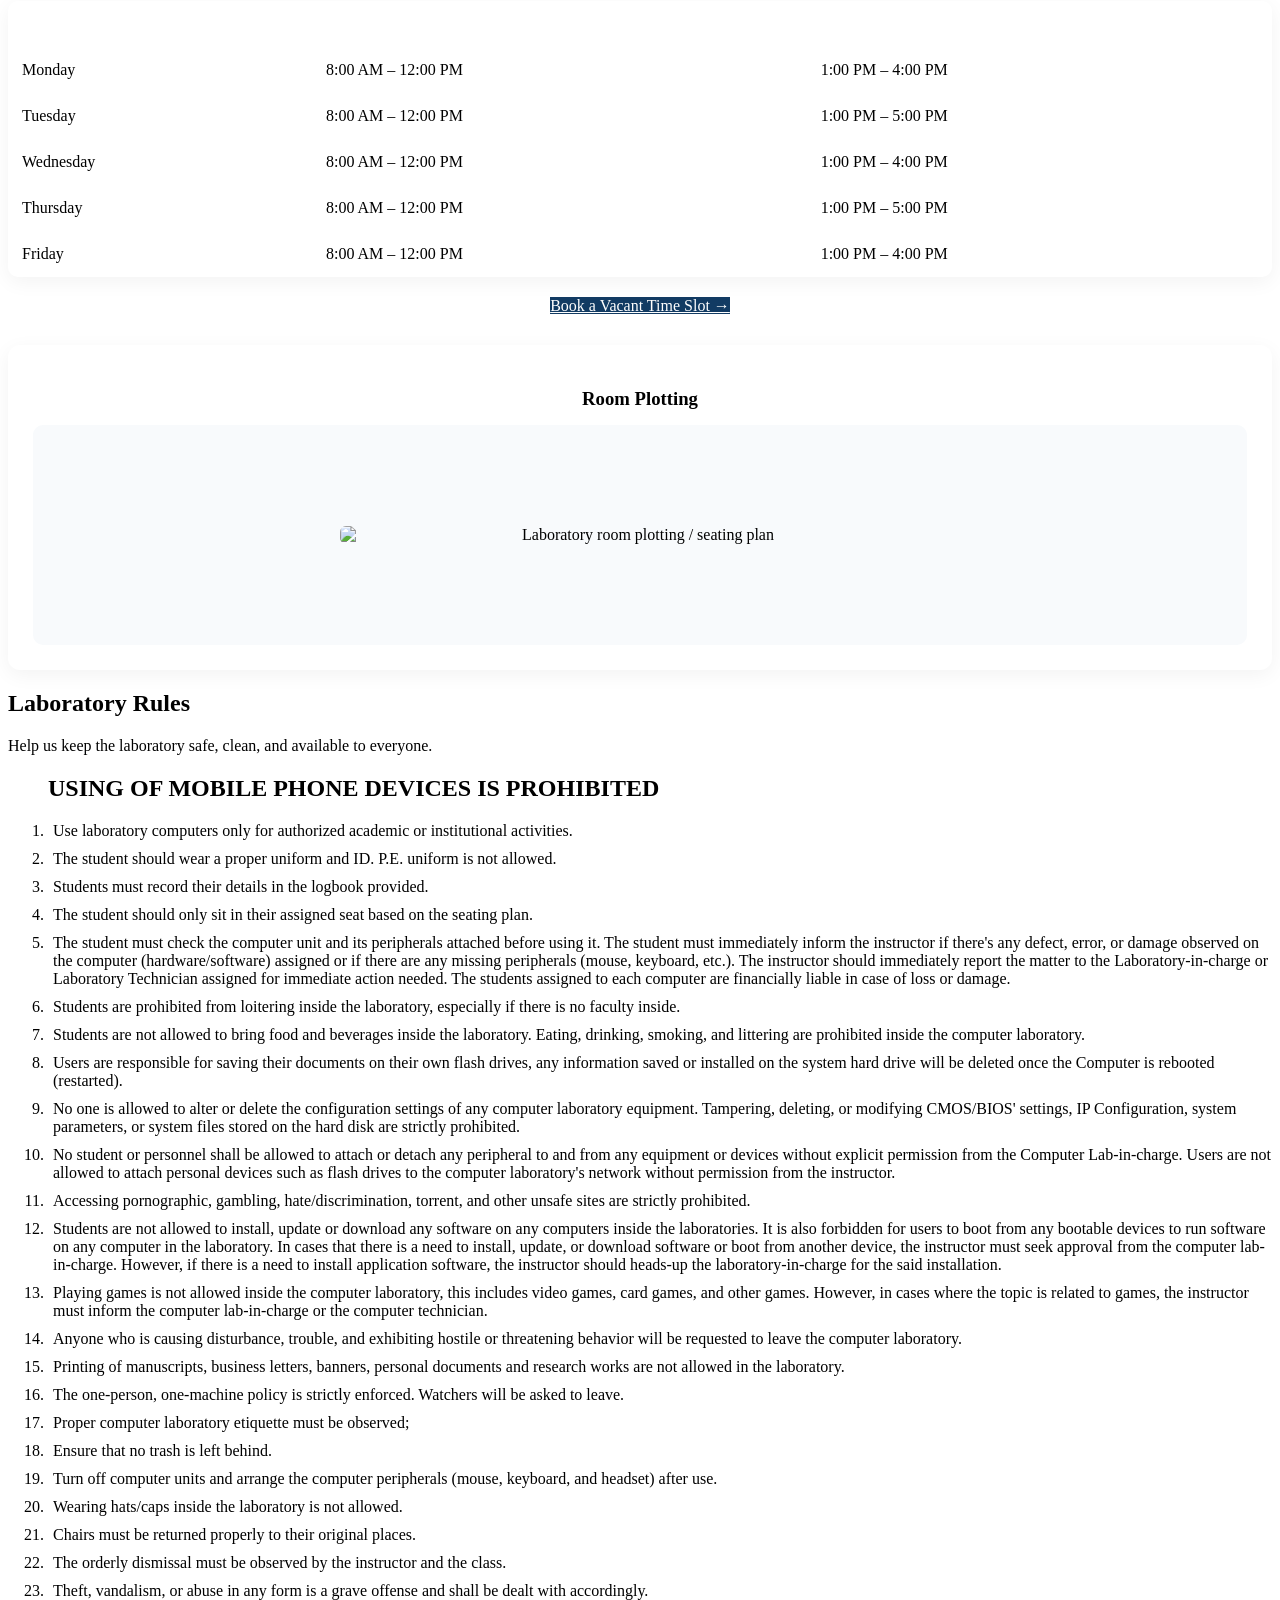
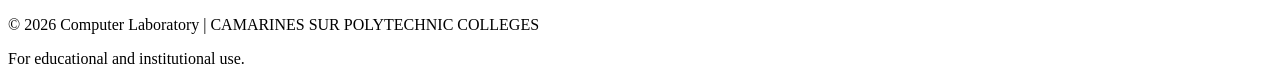
==== commit 347e7392: "Fix instruction for filling out Laboratory Request Form" ====
--- a/index.html
+++ b/index.html
@@ -49,7 +49,7 @@
 <p>Need the laboratory for a class, training, or activity outside your regular schedule? Follow these steps:</p>
 <ol class="faculty-steps">
 <li>Check the <a href="booking.html">Book a Slot</a> page to see which dates and hours are vacant.</li>
-<li>Go to the <a href="forms.html">Forms</a> page and download (or fill out the e-form) the Laboratory Request Form.</li>
+<li>Go to the <a href="forms.html">Forms</a> page to fill out the e-form or download the Laboratory Request Form.".</li>
 <li>Submit either the E-form or the printed form to the Laboratory In-Charge or Technician before your session, and arrive on time. &mdash; Reservations all are subject for APPROVAL </li>
 </ol>
 <div class="faculty-actions">
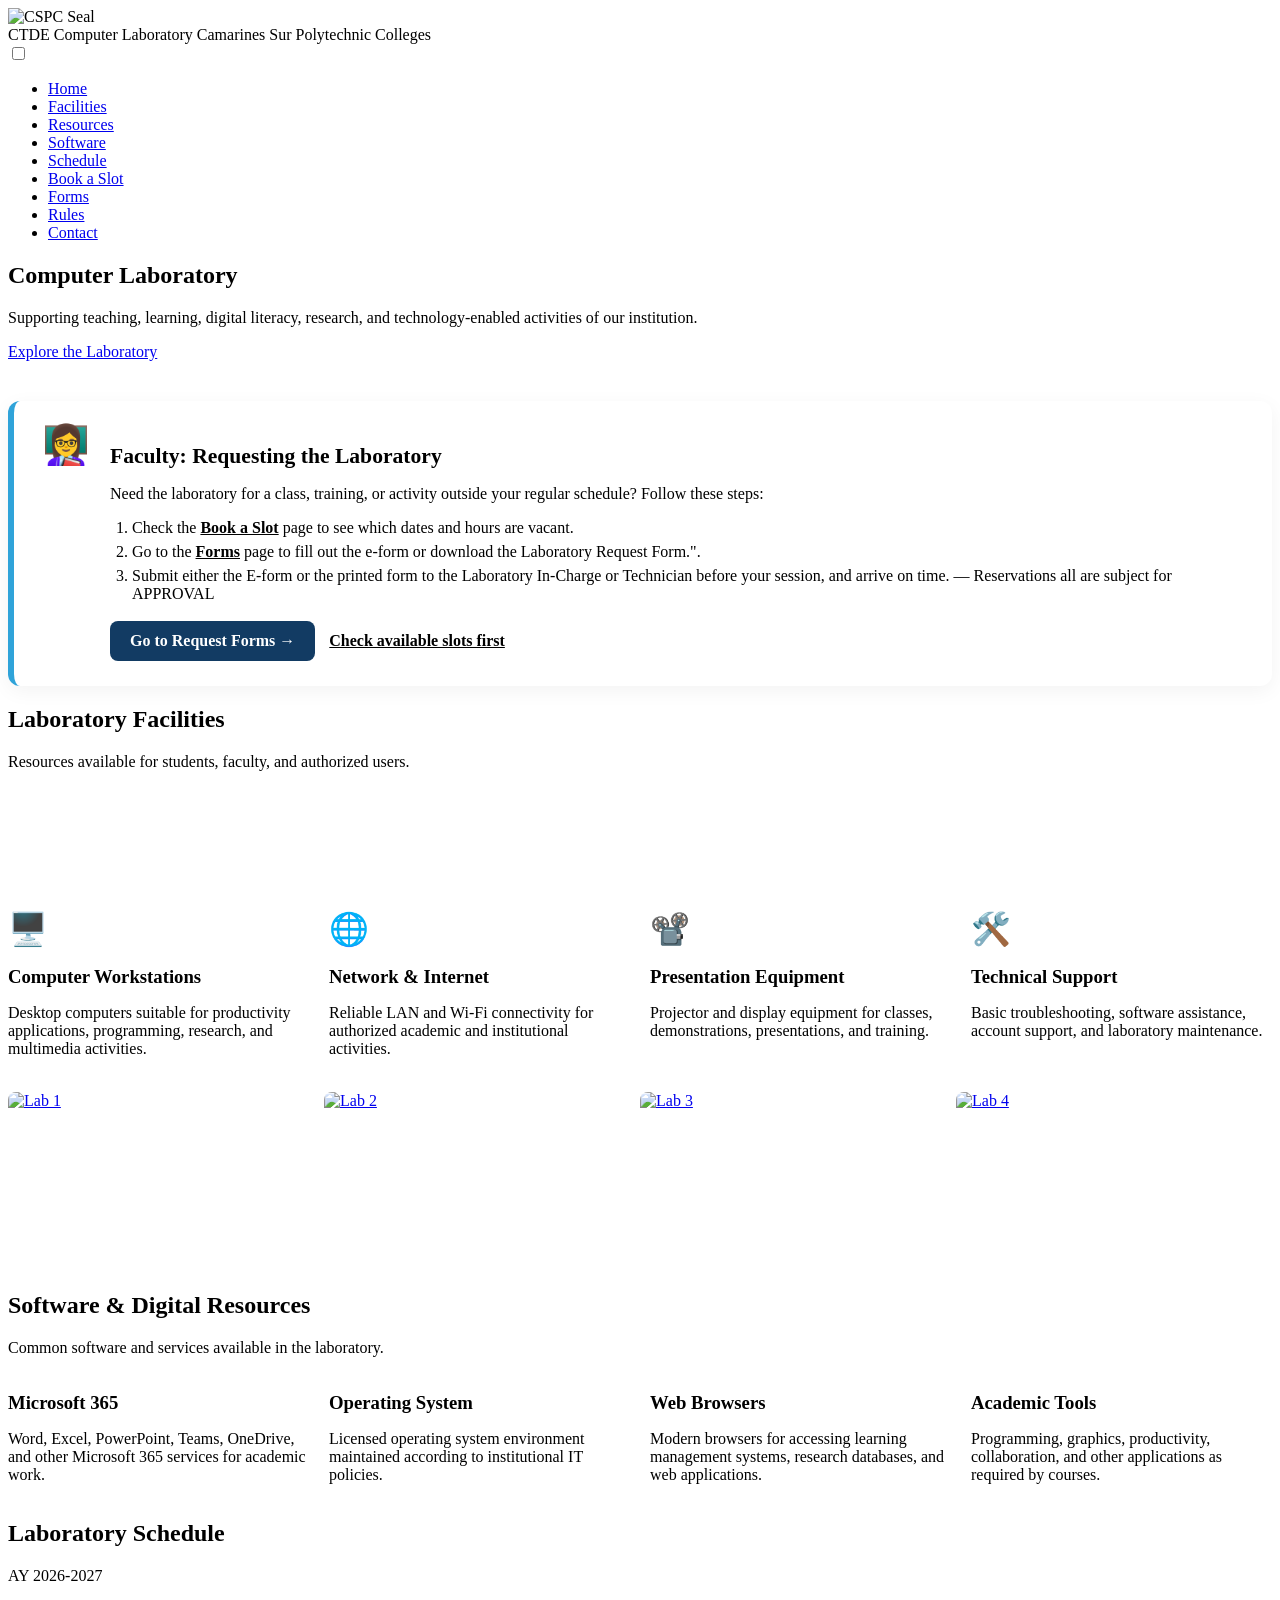
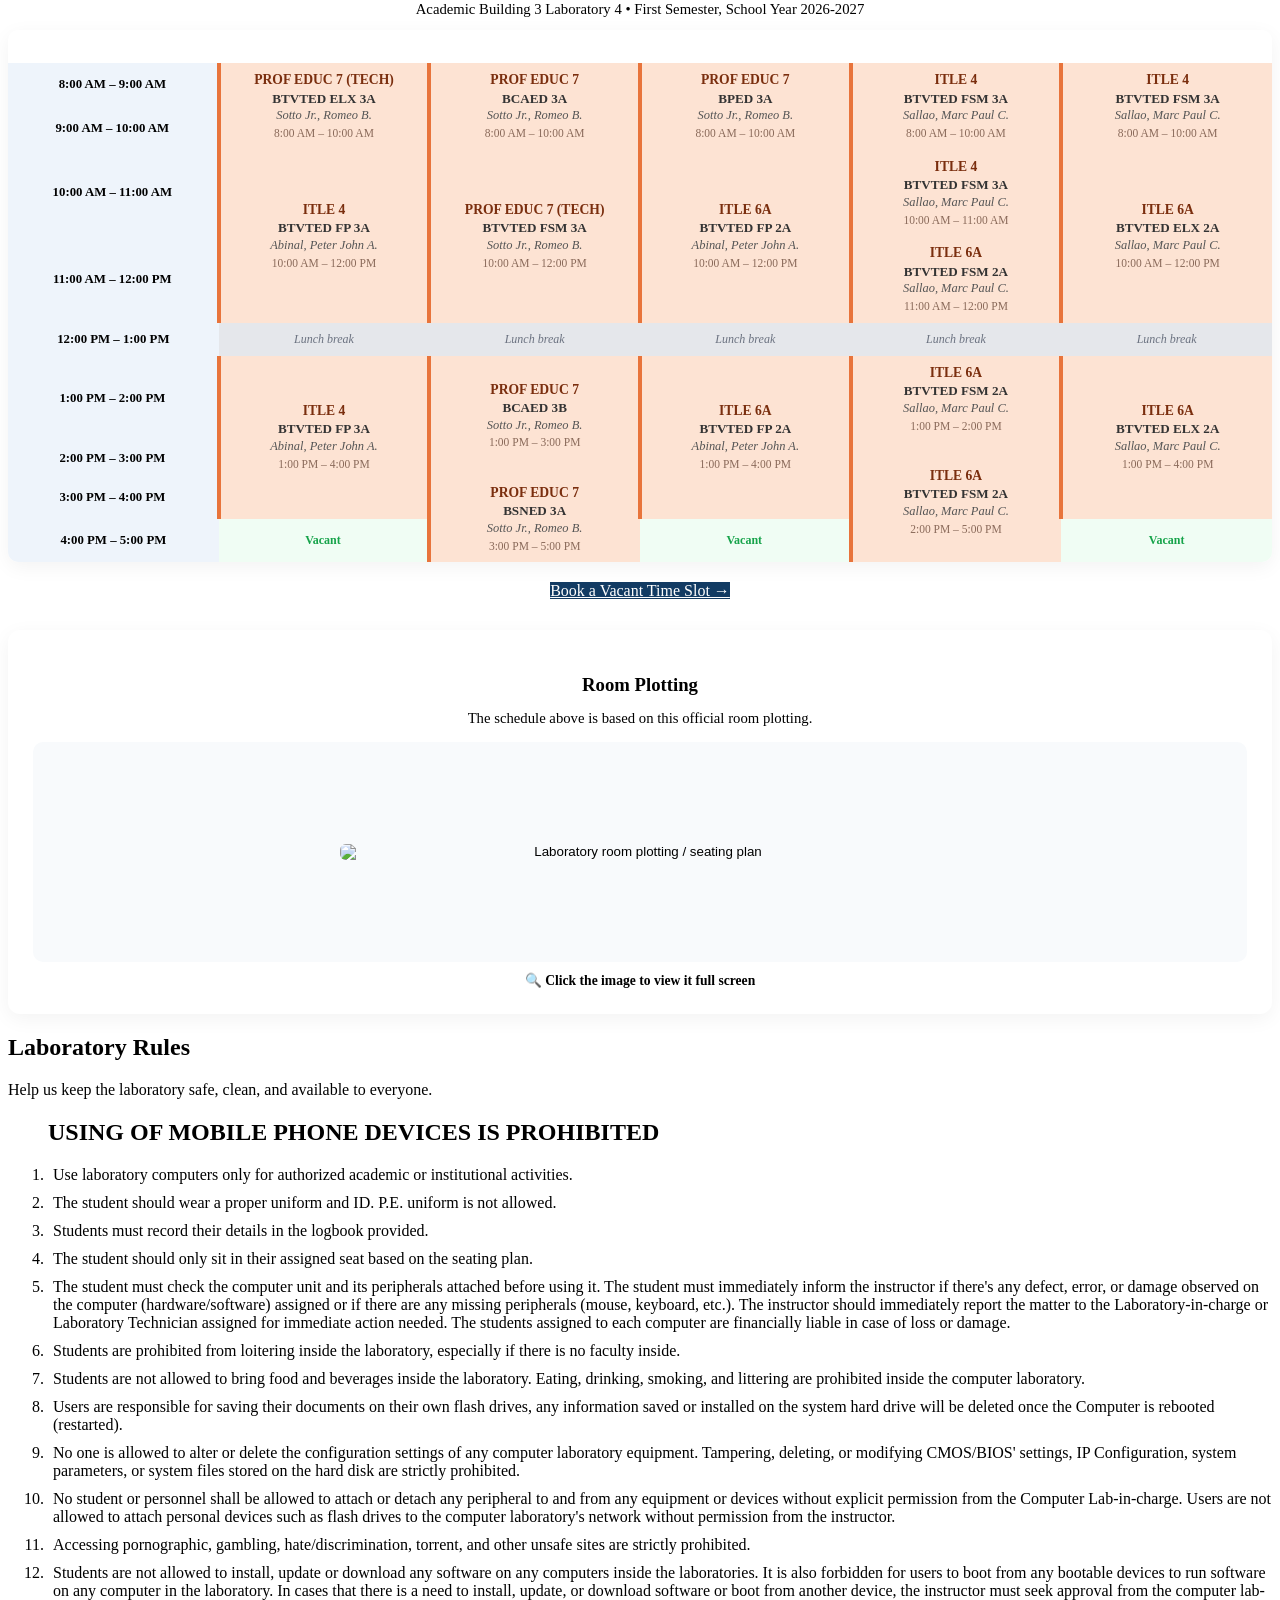
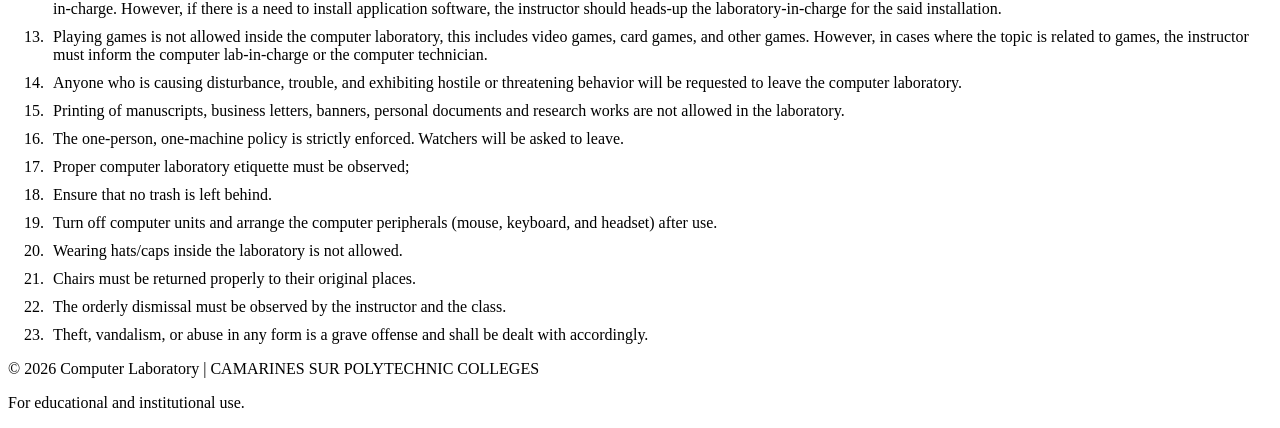
==== commit 23456b3f: "Add files via upload" ====
--- a/index.html
+++ b/index.html
@@ -112,32 +112,40 @@
 
 <section id="schedule">
 <div class="section-title"><h2>Laboratory Schedule</h2><p>AY 2026-2027</p></div>
-<table>
-<tr><th>Day</th><th>Morning</th><th>Afternoon</th></tr>
-<tr><td>Monday</td><td>8:00 AM – 12:00 PM</td><td>1:00 PM – 4:00 PM</td></tr>
-<tr><td>Tuesday</td><td>8:00 AM – 12:00 PM</td><td>1:00 PM – 5:00 PM</td></tr>
-<tr><td>Wednesday</td><td>8:00 AM – 12:00 PM</td><td>1:00 PM – 4:00 PM</td></tr>
-<tr><td>Thursday</td><td>8:00 AM – 12:00 PM</td><td>1:00 PM – 5:00 PM</td></tr>
-<tr><td>Friday</td><td>8:00 AM – 12:00 PM</td><td>1:00 PM – 4:00 PM</td></tr>
-</table>
+<p class="sched-meta" id="scheduleMeta"></p>
+<div class="sched-scroll" id="scheduleGrid">
+<noscript><p>Please enable JavaScript to view the laboratory schedule, or open the Room Plotting image below.</p></noscript>
+</div>
 <p class="schedule-cta">
 <a class="btn" href="booking.html">Book a Vacant Time Slot &rarr;</a>
 </p>
 
 <!--
-  ROOM PLOTTING / SEATING PLAN IMAGE
-  To add your own room layout image:
-  1. Save your room plotting/seating plan image into the Pictures folder
-     (e.g. Pictures/room-plotting.png).
-  2. Update the src below to match your filename.
-  3. The dashed box disappears automatically once a real image loads.
+  ROOM PLOTTING IMAGE (click to enlarge)
+  The schedule table above is generated from data/room-plotting-data.js.
+  When you replace Pictures/room-plotting.png, update that data file too.
 -->
 <div class="plan-card">
 <h3>Room Plotting</h3>
-<p></p>
+<p>The schedule above is based on this official room plotting.</p>
 <div class="plan-holder">
+<button type="button" class="plan-trigger" id="planTrigger" aria-label="Open room plotting image full screen">
 <img src="Pictures/room-plotting.png" alt="Laboratory room plotting / seating plan">
-</div>
+</button>
+</div>
+<span class="plan-hint">🔍 Click the image to view it full screen</span>
+</div>
+
+<div class="plan-viewer" id="planViewer" role="dialog" aria-modal="true" aria-label="Room plotting full view">
+<div class="pv-bar">
+<span class="pv-title">Room Plotting</span>
+<div class="pv-actions">
+<button type="button" data-zoom>🔍 Zoom in</button>
+<a href="Pictures/room-plotting.png" target="_blank" rel="noopener">Open original ↗</a>
+<button type="button" data-close>✕ Close</button>
+</div>
+</div>
+<div class="pv-stage"><img src="Pictures/room-plotting.png" alt="Laboratory room plotting (enlarged)"></div>
 </div>
 </section>
 
@@ -240,6 +248,8 @@
 </div>
 
 </footer>
+<script src="data/room-plotting-data.js"></script>
+<script src="js/schedule.js"></script>
 <script src="js/nav-visibility.js"></script>
 <script src="js/security.js"></script>
 </body>
--- a/css/index.css
+++ b/css/index.css
@@ -115,3 +115,36 @@
   .faculty-notice{padding-top:30px}
   .faculty-card{flex-direction:column;gap:10px;padding:20px}
 }
+
+/* ---------- Weekly schedule grid (generated from data/room-plotting-data.js) ---------- */
+.sched-meta{text-align:center;color:var(--text-muted);font-size:.92rem;margin-bottom:12px}
+.sched-scroll{overflow-x:auto;border-radius:10px;box-shadow:0 5px 20px #0000000d}
+.sched-grid{min-width:760px;table-layout:fixed;box-shadow:none;border-radius:0}
+.sched-grid th,.sched-grid td{padding:8px 6px;text-align:center;border:1px solid var(--card-border);font-size:.82rem;line-height:1.35;vertical-align:middle}
+.sched-grid th.time-col{width:130px;background:#eef4fb;color:var(--accent);font-size:.8rem;white-space:nowrap}
+.sched-class{background:#fde3d3;border-left:4px solid #e8743b !important}
+.sched-class strong{display:block;color:#7a2e0e;font-size:.85rem}
+.sched-class span{display:block;font-weight:700;color:#333}
+.sched-class em{display:block;color:#555;font-size:.78rem}
+.sched-class small{display:block;color:#8a6a5a;font-size:.72rem;margin-top:2px}
+.sched-vacant{background:#f0fdf4;color:#16a34a;font-weight:600;font-size:.75rem !important}
+.sched-lunch{background:#e5e7eb;color:#6b7280;font-style:italic;font-size:.75rem !important}
+
+/* ---------- Clickable room plotting image ---------- */
+.plan-trigger{position:relative;cursor:zoom-in;display:block;width:100%;background:none;border:0;padding:0}
+.plan-trigger img{transition:transform .25s ease, box-shadow .25s ease}
+.plan-trigger:hover img,.plan-trigger:focus-visible img{transform:scale(1.02);box-shadow:0 8px 24px #0003}
+.plan-trigger:focus-visible{outline:3px solid #2fa3d9;outline-offset:4px;border-radius:8px}
+.plan-hint{display:inline-block;margin-top:10px;font-size:.85rem;color:var(--accent);font-weight:700}
+
+.plan-viewer{position:fixed;inset:0;background:rgba(0,0,0,.88);z-index:10000;display:none;flex-direction:column}
+.plan-viewer.open{display:flex}
+.pv-bar{display:flex;justify-content:space-between;align-items:center;gap:10px;padding:10px 16px;color:white;background:rgba(0,0,0,.4)}
+.pv-title{font-weight:700;font-size:.95rem}
+.pv-actions{display:flex;gap:8px;flex-wrap:wrap}
+.pv-actions button,.pv-actions a{background:#ffffff22;color:white;border:1px solid #ffffff55;border-radius:6px;padding:6px 12px;font-size:.85rem;cursor:pointer;text-decoration:none;font-family:inherit}
+.pv-actions button:hover,.pv-actions a:hover{background:#ffffff44}
+.pv-stage{flex:1;overflow:auto;display:flex;align-items:flex-start;justify-content:center;padding:12px}
+.pv-stage img{max-width:100%;max-height:100%;margin:auto;cursor:zoom-in;border-radius:4px;background:white}
+.plan-viewer.zoomed .pv-stage{align-items:flex-start;justify-content:flex-start}
+.plan-viewer.zoomed .pv-stage img{max-width:none;max-height:none;width:200%;min-width:1100px;margin:0 auto;cursor:zoom-out}
